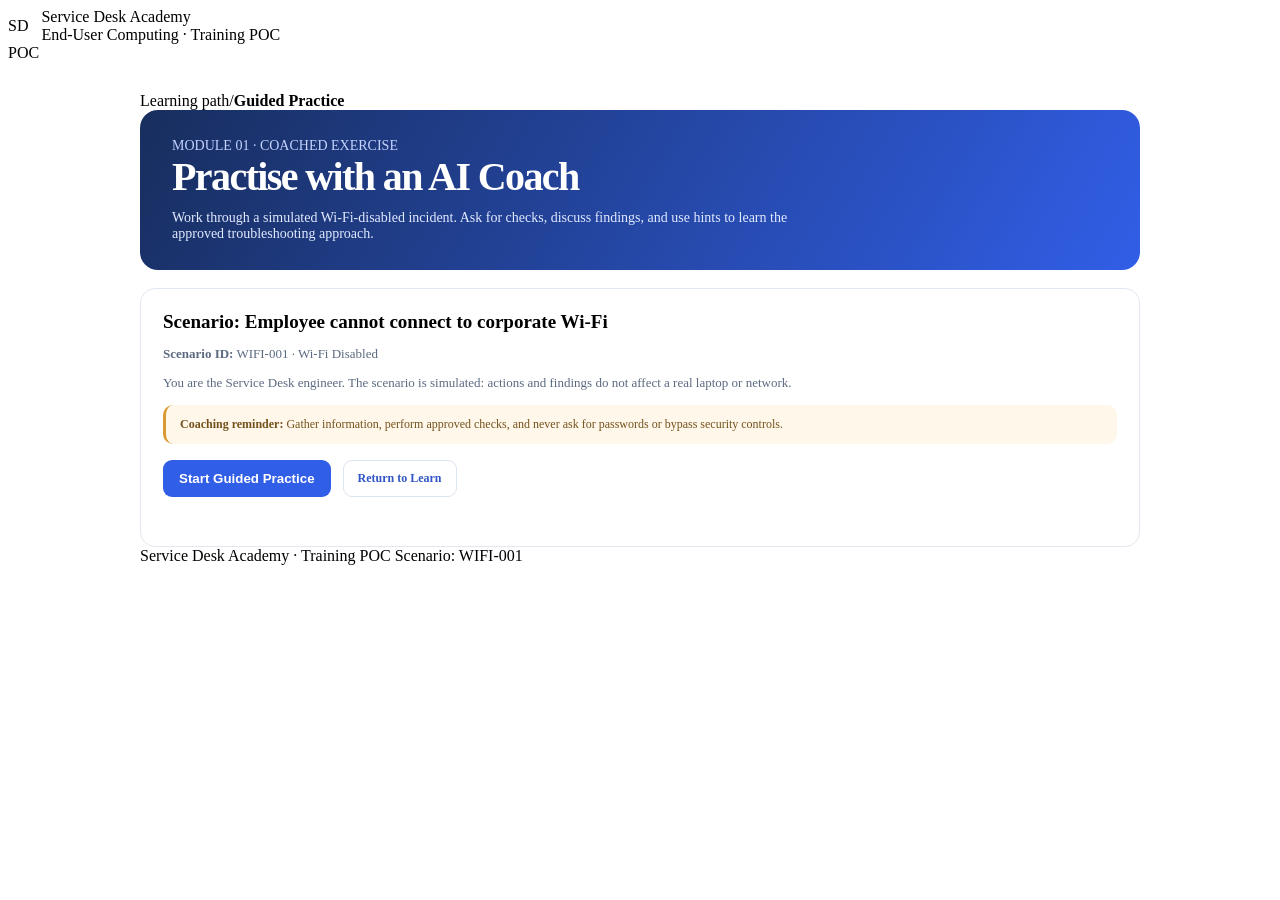
==== app/static/guided-practice.html @ 0c389c9e "Implement Service Desk training POC and guided practice" ====
<!doctype html>
<html lang="en">
<head>
  <meta charset="utf-8">
  <meta name="viewport" content="width=device-width, initial-scale=1">
  <title>Guided Practice | Service Desk Academy</title>
  <link rel="stylesheet" href="/static/styles.css">
  <style>
    .practice-wrap{max-width:1000px;margin:0 auto;padding:30px clamp(20px,4vw,58px) 44px}
    .practice-hero{padding:28px 32px;border-radius:18px;color:#fff;background:linear-gradient(120deg,#182e5e,#315ee7)}
    .practice-hero .eyebrow{color:#c3d2ff}.practice-hero h1{font-size:clamp(28px,4vw,40px);line-height:1.15;margin:0 0 10px;letter-spacing:-.04em}
    .practice-hero p{color:#e2eaff;max-width:650px;font-size:14px;margin:0}
    .practice-card{margin-top:18px;padding:22px;border:1px solid #e2e8f0;border-radius:15px;background:#fff}
    .practice-card h2{font-size:19px;margin:0 0 9px}.practice-card p{font-size:13px;color:#5c6a80}
    .start-row{display:flex;align-items:center;gap:12px;flex-wrap:wrap;margin-top:16px}
    .primary{border:0;border-radius:9px;padding:11px 16px;background:#315ee7;color:#fff;font-weight:700;cursor:pointer}
    .primary:disabled{opacity:.55;cursor:wait}.secondary{display:inline-block;padding:10px 14px;border:1px solid #dce4f0;border-radius:9px;color:#3155c5;text-decoration:none;font-size:12px;font-weight:700}
    .session-id{font-size:11px;color:#75839a}.chat-box{height:300px;overflow:auto;padding:15px;border:1px solid #e2e8f0;border-radius:12px;background:#f8faff}
    .message{max-width:88%;padding:11px 13px;margin:0 0 10px;border-radius:12px;white-space:pre-wrap;overflow-wrap:anywhere;font-size:13px}
    .message.coach{background:#fff;border:1px solid #e2e8f0;color:#33445d}.message.learner{margin-left:auto;background:#eaf0ff;color:#203f9d}
    .chat-form{display:flex;gap:10px;margin-top:12px}.chat-form input{flex:1;min-width:0;padding:12px;border:1px solid #dce3ee;border-radius:10px;font:inherit;font-size:13px}
    .status{font-size:12px;color:#6b7890;margin-top:9px;min-height:18px}.tip{padding:12px 14px;border-radius:10px;background:#fff8ea;border-left:3px solid #d99a34;font-size:12px;color:#74511b;margin-top:14px}
    @media(max-width:600px){.practice-wrap{padding:20px 14px}.practice-hero{padding:24px 20px}.chat-form{flex-direction:column}.chat-box{height:260px}}
  </style>
</head>
<body>
  <header class="topbar">
    <a href="/" style="display:flex;align-items:center;gap:13px;color:inherit;text-decoration:none">
      <div class="brand-mark">SD</div><div><div class="brand-title">Service Desk Academy</div><div class="brand-subtitle">End-User Computing · Training POC</div></div>
    </a>
    <span class="status-pill">POC</span>
  </header>
  <main class="practice-wrap">
    <div class="breadcrumb"><a href="/" style="color:inherit;text-decoration:none">Learning path</a><span>/</span><strong>Guided Practice</strong></div>
    <section class="practice-hero">
      <p class="eyebrow">MODULE 01 · COACHED EXERCISE</p>
      <h1>Practise with an AI Coach</h1>
      <p>Work through a simulated Wi-Fi-disabled incident. Ask for checks, discuss findings, and use hints to learn the approved troubleshooting approach.</p>
    </section>

    <section class="practice-card" id="start-card">
      <h2>Scenario: Employee cannot connect to corporate Wi-Fi</h2>
      <p><strong>Scenario ID:</strong> WIFI-001 · Wi-Fi Disabled</p>
      <p>You are the Service Desk engineer. The scenario is simulated: actions and findings do not affect a real laptop or network.</p>
      <div class="tip"><strong>Coaching reminder:</strong> Gather information, perform approved checks, and never ask for passwords or bypass security controls.</div>
      <div class="start-row"><button class="primary" id="start-button">Start Guided Practice</button><a class="secondary" href="/">Return to Learn</a></div>
      <div class="status" id="start-status" role="status" aria-live="polite"></div>
    </section>

    <section class="practice-card" id="chat-card" hidden>
      <h2>Practice conversation</h2>
      <p>Describe a troubleshooting check or ask the coach for guidance. The coach uses the existing Training Simulation Agent and session tools.</p>
      <div class="chat-box" id="chat-box" aria-live="polite"></div>
      <form class="chat-form" id="chat-form">
        <label for="chat-input" style="position:absolute;left:-9999px">Message to the AI Coach</label>
        <input id="chat-input" maxlength="2000" placeholder="e.g. Check whether Wi-Fi is enabled" required>
        <button class="primary" id="send-button" type="submit">Send</button>
      </form>
      <div class="status" id="chat-status" role="status" aria-live="polite"></div>
      <div class="start-row"><a class="secondary" href="/">Return to Learn</a><span class="session-id" id="session-id"></span></div>
    </section>
    <footer>Service Desk Academy · Training POC <span>Scenario: WIFI-001</span></footer>
  </main>
<script>
  let sessionId = null;
  const startButton = document.getElementById("start-button");
  const startStatus = document.getElementById("start-status");
  const chatCard = document.getElementById("chat-card");
  const chatBox = document.getElementById("chat-box");
  const chatForm = document.getElementById("chat-form");
  const chatInput = document.getElementById("chat-input");
  const sendButton = document.getElementById("send-button");
  const chatStatus = document.getElementById("chat-status");

  function addMessage(text, role) {
    const el = document.createElement("div");
    el.className = `message ${role}`;
    el.textContent = text;
    chatBox.appendChild(el);
    chatBox.scrollTop = chatBox.scrollHeight;
  }

  startButton.addEventListener("click", async () => {
    startButton.disabled = true;
    startStatus.textContent = "Creating the simulated training session…";
    try {
      const response = await fetch("/training/sessions", {
        method: "POST",
        headers: {"Content-Type": "application/json"},
        body: JSON.stringify({scenario_id: "WIFI-001"})
      });
      const data = await response.json();
      if (!response.ok) throw new Error(data.detail || "Could not create training session.");
      sessionId = data.session_id;
      chatCard.hidden = false;
      document.getElementById("session-id").textContent = `Session: ${sessionId}`;
      addMessage(`Welcome to Guided Practice. Scenario: ${data.scenario_name}. You are troubleshooting an employee laptop that cannot connect to corporate Wi-Fi. What would you like to check first? You can also ask me for a hint.`, "coach");
      startStatus.textContent = "Training session created.";
      chatCard.scrollIntoView({behavior:"smooth", block:"start"});
      chatInput.focus();
    } catch (error) {
      startStatus.textContent = `Unable to start: ${error.message}`;
      startButton.disabled = false;
    }
  });

  chatForm.addEventListener("submit", async (event) => {
    event.preventDefault();
    const message = chatInput.value.trim();
    if (!sessionId || !message) return;
    addMessage(message, "learner");
    chatInput.value = "";
    sendButton.disabled = true;
    chatStatus.textContent = "Coach is responding…";
    try {
      const response = await fetch("/training/chat", {
        method: "POST",
        headers: {"Content-Type": "application/json"},
        body: JSON.stringify({session_id: sessionId, message})
      });
      const data = await response.json();
      if (!response.ok) throw new Error(data.detail || "The coach request failed.");
      addMessage(data.answer || "The coach returned no answer.", "coach");
      chatStatus.textContent = "";
    } catch (error) {
      chatStatus.textContent = `Unable to get a response: ${error.message}. Your session remains open; you can try again later.`;
    } finally {
      sendButton.disabled = false;
      chatInput.focus();
    }
  });
</script>
</body>
</html>
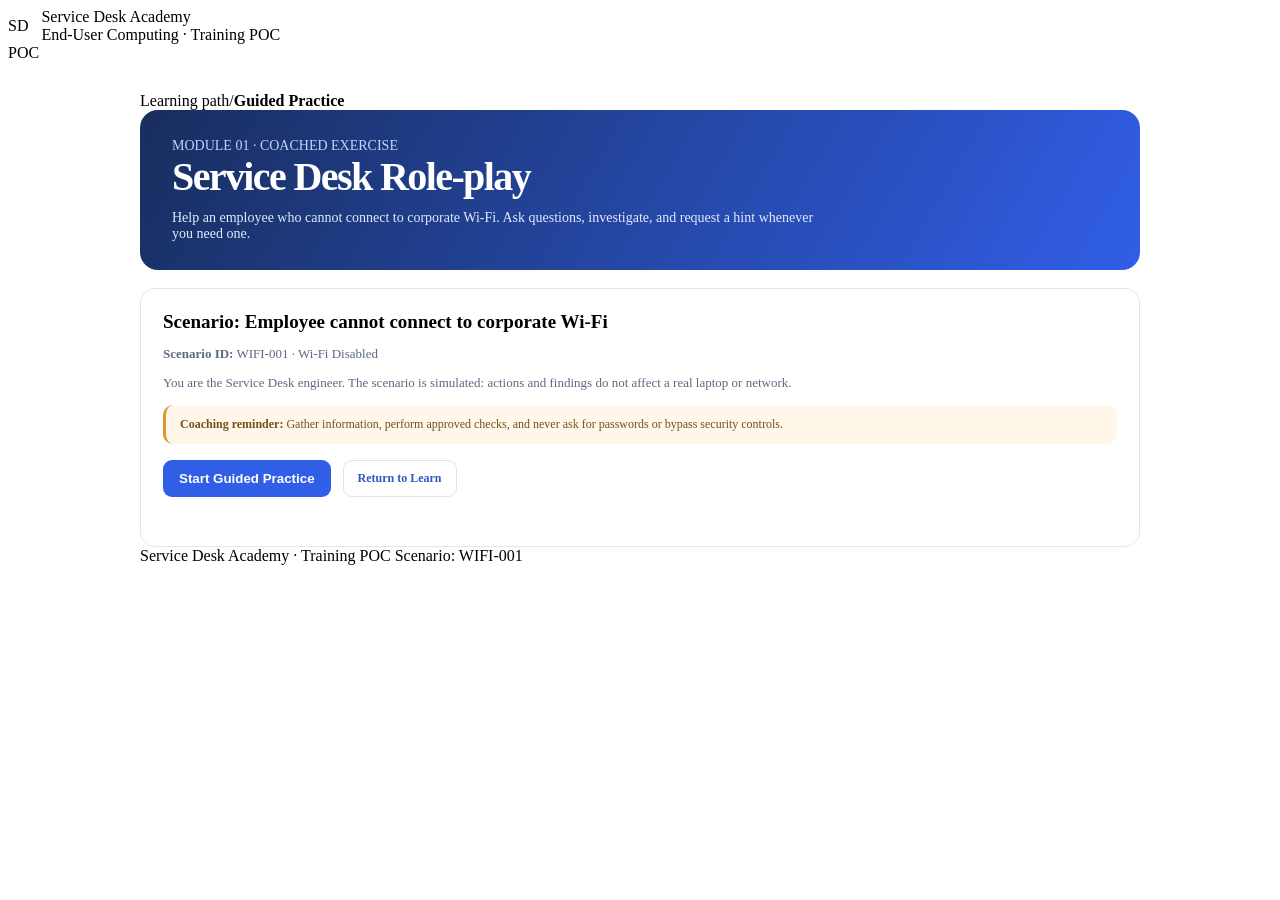
==== commit 780f5541: "user agent convo" ====
--- a/app/static/guided-practice.html
+++ b/app/static/guided-practice.html
@@ -17,7 +17,14 @@
     .primary:disabled{opacity:.55;cursor:wait}.secondary{display:inline-block;padding:10px 14px;border:1px solid #dce4f0;border-radius:9px;color:#3155c5;text-decoration:none;font-size:12px;font-weight:700}
     .session-id{font-size:11px;color:#75839a}.chat-box{height:300px;overflow:auto;padding:15px;border:1px solid #e2e8f0;border-radius:12px;background:#f8faff}
     .message{max-width:88%;padding:11px 13px;margin:0 0 10px;border-radius:12px;white-space:pre-wrap;overflow-wrap:anywhere;font-size:13px}
-    .message.coach{background:#fff;border:1px solid #e2e8f0;color:#33445d}.message.learner{margin-left:auto;background:#eaf0ff;color:#203f9d}
+    .message.employee{background:#fff;border:1px solid #e2e8f0;color:#33445d}
+    .message.learner{margin-left:auto;background:#eaf0ff;color:#203f9d}
+    .message.hint{background:#fff8ea;border:1px solid #f0d9a7;color:#74511b;max-width:92%}
+    .message-wrap{display:flex;flex-direction:column;align-items:flex-start;margin-bottom:12px}
+    .message-wrap.learner-wrap{align-items:flex-end}
+    .message-wrap .message{margin-bottom:4px}
+    .hint-button{border:0;background:transparent;color:#76561d;font-size:12px;padding:4px 8px;cursor:pointer;border-radius:7px}
+    .hint-button:hover{background:#fff1d2}.hint-button:disabled{opacity:.6;cursor:wait}
     .chat-form{display:flex;gap:10px;margin-top:12px}.chat-form input{flex:1;min-width:0;padding:12px;border:1px solid #dce3ee;border-radius:10px;font:inherit;font-size:13px}
     .status{font-size:12px;color:#6b7890;margin-top:9px;min-height:18px}.tip{padding:12px 14px;border-radius:10px;background:#fff8ea;border-left:3px solid #d99a34;font-size:12px;color:#74511b;margin-top:14px}
     @media(max-width:600px){.practice-wrap{padding:20px 14px}.practice-hero{padding:24px 20px}.chat-form{flex-direction:column}.chat-box{height:260px}}
@@ -34,8 +41,8 @@
     <div class="breadcrumb"><a href="/" style="color:inherit;text-decoration:none">Learning path</a><span>/</span><strong>Guided Practice</strong></div>
     <section class="practice-hero">
       <p class="eyebrow">MODULE 01 · COACHED EXERCISE</p>
-      <h1>Practise with an AI Coach</h1>
-      <p>Work through a simulated Wi-Fi-disabled incident. Ask for checks, discuss findings, and use hints to learn the approved troubleshooting approach.</p>
+      <h1>Service Desk Role-play</h1>
+      <p>Help an employee who cannot connect to corporate Wi-Fi. Ask questions, investigate, and request a hint whenever you need one.</p>
     </section>
 
     <section class="practice-card" id="start-card">
@@ -49,15 +56,22 @@
 
     <section class="practice-card" id="chat-card" hidden>
       <h2>Practice conversation</h2>
-      <p>Describe a troubleshooting check or ask the coach for guidance. The coach uses the existing Training Simulation Agent and session tools.</p>
+      <p>You are the Service Desk engineer. The employee responds naturally. Use 💡 under an employee message whenever you need a hint.</p>
       <div class="chat-box" id="chat-box" aria-live="polite"></div>
       <form class="chat-form" id="chat-form">
-        <label for="chat-input" style="position:absolute;left:-9999px">Message to the AI Coach</label>
-        <input id="chat-input" maxlength="2000" placeholder="e.g. Check whether Wi-Fi is enabled" required>
+        <label for="chat-input" style="position:absolute;left:-9999px">Message to the simulated employee</label>
+        <input id="chat-input" maxlength="2000" placeholder="Ask the employee a question or suggest a troubleshooting step" required>
         <button class="primary" id="send-button" type="submit">Send</button>
       </form>
       <div class="status" id="chat-status" role="status" aria-live="polite"></div>
-      <div class="start-row"><a class="secondary" href="/">Return to Learn</a><span class="session-id" id="session-id"></span></div>
+      <div class="start-row">
+        <button class="secondary" type="button" id="assessment-button">Review practice assessment</button>
+        <button class="secondary" type="button" id="journey-button">View recommended next step</button>
+        <a class="secondary" href="/">Return to Learn</a>
+        <span class="session-id" id="session-id"></span>
+      </div>
+      <div id="assessment-result" class="tip" hidden aria-live="polite"></div>
+      <div id="journey-result" class="tip" hidden aria-live="polite"></div>
     </section>
     <footer>Service Desk Academy · Training POC <span>Scenario: WIFI-001</span></footer>
   </main>
@@ -73,11 +87,59 @@
   const chatStatus = document.getElementById("chat-status");
 
   function addMessage(text, role) {
+    const wrap = document.createElement("div");
+    wrap.className = `message-wrap ${role === "learner" ? "learner-wrap" : ""}`;
+
     const el = document.createElement("div");
     el.className = `message ${role}`;
     el.textContent = text;
-    chatBox.appendChild(el);
+    wrap.appendChild(el);
+
+    // The learner needs help responding to the employee, so show the hint
+    // directly below every employee message, including the opening message.
+    if (role === "employee") {
+      const hintButton = document.createElement("button");
+      hintButton.type = "button";
+      hintButton.className = "hint-button";
+      hintButton.textContent = "💡 Need a hint?";
+      hintButton.setAttribute("aria-label", "Get a hint for responding to the employee");
+      hintButton.addEventListener("click", () => requestHint(text, hintButton));
+      wrap.appendChild(hintButton);
+    }
+
+    chatBox.appendChild(wrap);
     chatBox.scrollTop = chatBox.scrollHeight;
+  }
+
+  async function requestHint(employeeMessage, button) {
+    if (!sessionId || button.disabled) return;
+    button.disabled = true;
+    button.textContent = "💡 Getting hint…";
+    chatStatus.textContent = "The AI coach is preparing a hint…";
+    try {
+      const conversation = Array.from(chatBox.querySelectorAll(".message"))
+        .filter((el) => !el.classList.contains("hint"))
+        .map((el) => ({
+          role: el.classList.contains("employee") ? "employee" : "learner",
+          text: el.textContent
+        }));
+      const response = await fetch("/training/hint", {
+        method: "POST",
+        headers: {"Content-Type": "application/json"},
+        body: JSON.stringify({session_id: sessionId, employee_message: employeeMessage, conversation})
+      });
+      const data = await response.json();
+      if (!response.ok) throw new Error(data.detail || "The hint request failed.");
+      addMessage(`💡 Hint: ${data.hint || data.answer || "No hint was returned."}`, "hint");
+      chatStatus.textContent = "";
+      button.textContent = "💡 Hint shown";
+    } catch (error) {
+      chatStatus.textContent = `Unable to get a hint: ${error.message}`;
+      button.disabled = false;
+      button.textContent = "💡 Need a hint?";
+    } finally {
+      chatBox.scrollTop = chatBox.scrollHeight;
+    }
   }
 
   startButton.addEventListener("click", async () => {
@@ -94,7 +156,7 @@
       sessionId = data.session_id;
       chatCard.hidden = false;
       document.getElementById("session-id").textContent = `Session: ${sessionId}`;
-      addMessage(`Welcome to Guided Practice. Scenario: ${data.scenario_name}. You are troubleshooting an employee laptop that cannot connect to corporate Wi-Fi. What would you like to check first? You can also ask me for a hint.`, "coach");
+      addMessage(`Hi, I'm unable to connect to the corporate Wi-Fi. Can you help me?`, "employee");
       startStatus.textContent = "Training session created.";
       chatCard.scrollIntoView({behavior:"smooth", block:"start"});
       chatInput.focus();
@@ -111,7 +173,7 @@
     addMessage(message, "learner");
     chatInput.value = "";
     sendButton.disabled = true;
-    chatStatus.textContent = "Coach is responding…";
+    chatStatus.textContent = "The employee is replying…";
     try {
       const response = await fetch("/training/chat", {
         method: "POST",
@@ -119,8 +181,8 @@
         body: JSON.stringify({session_id: sessionId, message})
       });
       const data = await response.json();
-      if (!response.ok) throw new Error(data.detail || "The coach request failed.");
-      addMessage(data.answer || "The coach returned no answer.", "coach");
+      if (!response.ok) throw new Error(data.detail || "The employee response failed.");
+      addMessage(data.answer || "The employee returned no answer.", "employee");
       chatStatus.textContent = "";
     } catch (error) {
       chatStatus.textContent = `Unable to get a response: ${error.message}. Your session remains open; you can try again later.`;
@@ -129,6 +191,28 @@
       chatInput.focus();
     }
   });
+
+  async function loadPracticeSummary(endpoint, targetId, label) {
+    const target = document.getElementById(targetId);
+    target.hidden = false;
+    target.textContent = `Loading ${label}…`;
+    try {
+      const response = await fetch(`/training/sessions/${sessionId}/${endpoint}`);
+      const data = await response.json();
+      if (!response.ok) throw new Error(data.detail || `Unable to load ${label}.`);
+      target.textContent = JSON.stringify(data.assessment || data.learning_journey || data, null, 2);
+    } catch (error) {
+      target.textContent = `${label}: ${error.message}`;
+    }
+  }
+
+  document.getElementById("assessment-button").addEventListener("click", () => {
+    if (sessionId) loadPracticeSummary("assessment", "assessment-result", "practice assessment");
+  });
+  document.getElementById("journey-button").addEventListener("click", () => {
+    if (sessionId) loadPracticeSummary("learning-journey", "journey-result", "next learning step");
+  });
+
 </script>
 </body>
 </html>
